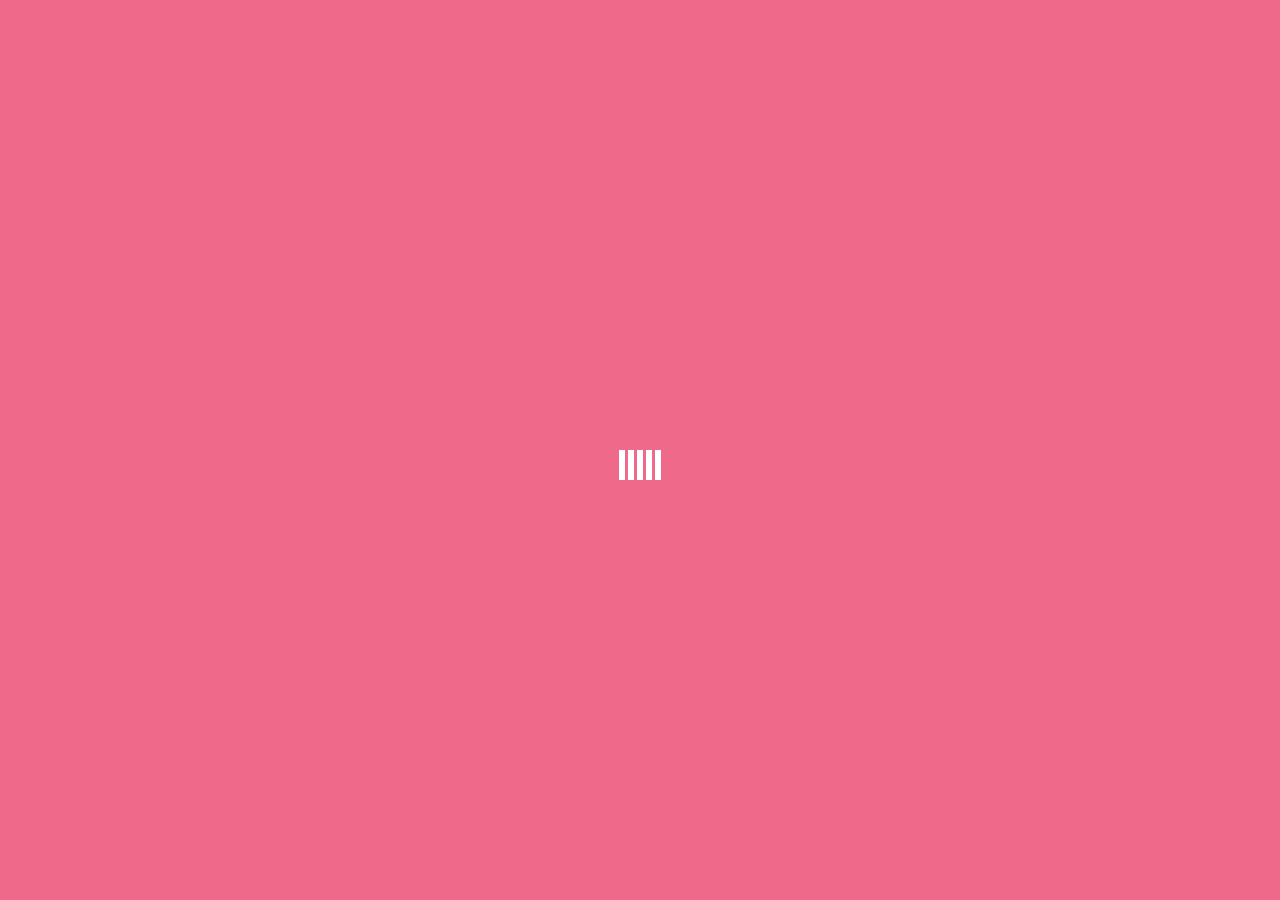
==== index.html @ 7e1c00b8 "first" ====
<!DOCTYPE html>
<html lang="en">
  <head>
    <title>Crussssh</title>
    <!-- Required meta tags -->
    <meta charset="utf-8" />
    <meta
      name="viewport"
      content="width=device-width, initial-scale=1, shrink-to-fit=no"
    />

    <!-- Bootstrap CSS -->
    <link rel="stylesheet" href="css/style.css" />
    <link rel="stylesheet" href="css/spinload.css" />
    <link
      rel="stylesheet"
      type="text/css"
      href=" https://fonts.googleapis.com/css?family=Pacifico"
    />
    <link
      rel="stylesheet"
      href="https://stackpath.bootstrapcdn.com/bootstrap/4.3.1/css/bootstrap.min.css"
      integrity="sha384-ggOyR0iXCbMQv3Xipma34MD+dH/1fQ784/j6cY/iJTQUOhcWr7x9JvoRxT2MZw1T"
      crossorigin="anonymous"
    />
  </head>
  <body>
    <div class="wrapper">
      <!-- Preloader -->
      <div id="preloader">
        <div class="spinner">
          <div class="rect1"></div>
          <div class="rect2"></div>
          <div class="rect3"></div>
          <div class="rect4"></div>
          <div class="rect5"></div>
        </div>
      </div>
      <div id="bg"></div>
      <div class="content">
        <header>
          <h2 id="text3">Cậu yêu tớ có phải không nào ._.</h2>
          <h4 id="text4">
            Nếu cậu ko trả lời mà thoát ra tức là muốn làm vợ tớ rùi đó nha :v
          </h4>
        </header>
        <button id="yes" type="button" class="btn btn-danger btn-lg">
          Yêu ơi là yêuuuuuu <333
        </button>
        <button id="no" type="button" class="btn btn-info btn-lg">
          Cậu mơ à :333
        </button>
      </div>
    </div>
    <audio src="./sound/sound.mp3" autoplay></audio>
    <!-- Optional JavaScript -->
    <!-- jQuery first, then Popper.js, then Bootstrap JS -->
    <script
      src="https://code.jquery.com/jquery-3.4.1.js"
      integrity="sha256-WpOohJOqMqqyKL9FccASB9O0KwACQJpFTUBLTYOVvVU="
      crossorigin="anonymous"
    ></script>
    <script
      src="https://cdnjs.cloudflare.com/ajax/libs/popper.js/1.14.7/umd/popper.min.js"
      integrity="sha384-UO2eT0CpHqdSJQ6hJty5KVphtPhzWj9WO1clHTMGa3JDZwrnQq4sF86dIHNDz0W1"
      crossorigin="anonymous"
    ></script>
    <script
      src="https://stackpath.bootstrapcdn.com/bootstrap/4.3.1/js/bootstrap.min.js"
      integrity="sha384-JjSmVgyd0p3pXB1rRibZUAYoIIy6OrQ6VrjIEaFf/nJGzIxFDsf4x0xIM+B07jRM"
      crossorigin="anonymous"
    ></script>
    <script src="https://cdn.jsdelivr.net/npm/sweetalert2@9"></script>
    <script src="js/myJs.js"></script>
  </body>
</html>
---- css/style.css ----
.content {
    position: relative;
    z-index: 3;
  }
  #no{
    position: absolute;
    display: inline-block;
    left: 35%; 
    top: 40vh;
    -webkit-transition: all 0.1s ease-out;
  }
  #yes{
    position: absolute;
    display: inline-block;
    left: 70%; 
    top: 40vh;
    -webkit-transition: all 0.3s ease-out;
  }
#bg{
  position: fixed;
  top: 0;
  right: 0;
  bottom: 0;
  left: 0;
  opacity: .8;
  /* height: 100vh; */
  z-index: 0;
  background-repeat: no-repeat;
  background-image: url(../img/puung3.jpg);
  background-size: cover;
  background-position: 50%;
  -webkit-filter: blur(4px);
}
.swal2-title, .swal2-content{
  color: azure !important;
}
.swal2-popup {
  border-radius: 15px !important;
}

header h2 {
  font-family: 'Pacifico';
  font-size: 80px;
  text-align: center;
	margin-bottom: 30px;
}
header h4 {
  font-family: 'Pacifico';
  text-align: center;
}

@media only screen and (max-width: 500px) {
  header h2 {
    font-family: 'Pacifico';
    font-size: 45px;
    text-align: center;
    margin-bottom: 30px;
  }
  header h4 {
    font-family: 'Pacifico';
    text-align: center;
    padding: 15px;
  }
  #no{
    position: absolute;
    display: inline-block;
    left: 7%; 
    top: 40vh;
    font-size: 14px;
    padding: 3px;
    -webkit-transition: all 0.1s ease-out;
  }
  #yes{
    position: absolute;
    display: inline-block;
    left: 58%; 
    top: 40vh;
    font-size: 14px;
    padding: 3px;
    -webkit-transition: all 0.3s ease-out;
  }
}
---- css/spinload.css ----
/* 3. Preloader */
#preloader {
	position: fixed;
	top:0;
	left:0;
	right:0;
	bottom:0;
	background-color:#ef6a8a; /* change if the mask should have another color then white */
	z-index:9999999; /* makes sure it stays on top */
}

.spinner {
	position:absolute;
	left:50%; /* centers the loading animation horizontally one the screen */
	top:50%; /* centers the loading animation vertically one the screen */
	width: 50px;
	height: 30px;
	text-align: center;
	font-size: 10px;
	margin-left:-25px;
}

.spinner > div {
	background-color: #fff;
	height: 100%;
	width: 6px;
	display: inline-block; 
	-webkit-animation: stretchdelay 1.2s infinite ease-in-out;
	animation: stretchdelay 1.2s infinite ease-in-out;
}

.spinner .rect2 {
	-webkit-animation-delay: -1.1s;
	animation-delay: -1.1s;
}

.spinner .rect3 {
	-webkit-animation-delay: -1.0s;
	animation-delay: -1.0s;
}

.spinner .rect4 {
	-webkit-animation-delay: -0.9s;
	animation-delay: -0.9s;
}

.spinner .rect5 {
	-webkit-animation-delay: -0.8s;
	animation-delay: -0.8s;
}

@-webkit-keyframes stretchdelay {
	0%, 40%, 100% { -webkit-transform: scaleY(0.4) }  
	20% { -webkit-transform: scaleY(1.0) }
}

@keyframes stretchdelay {
	0%, 40%, 100% { 
	transform: scaleY(0.4);
	-webkit-transform: scaleY(0.4);
	}  20% { 
	transform: scaleY(1.0);
	-webkit-transform: scaleY(1.0);
	}
}
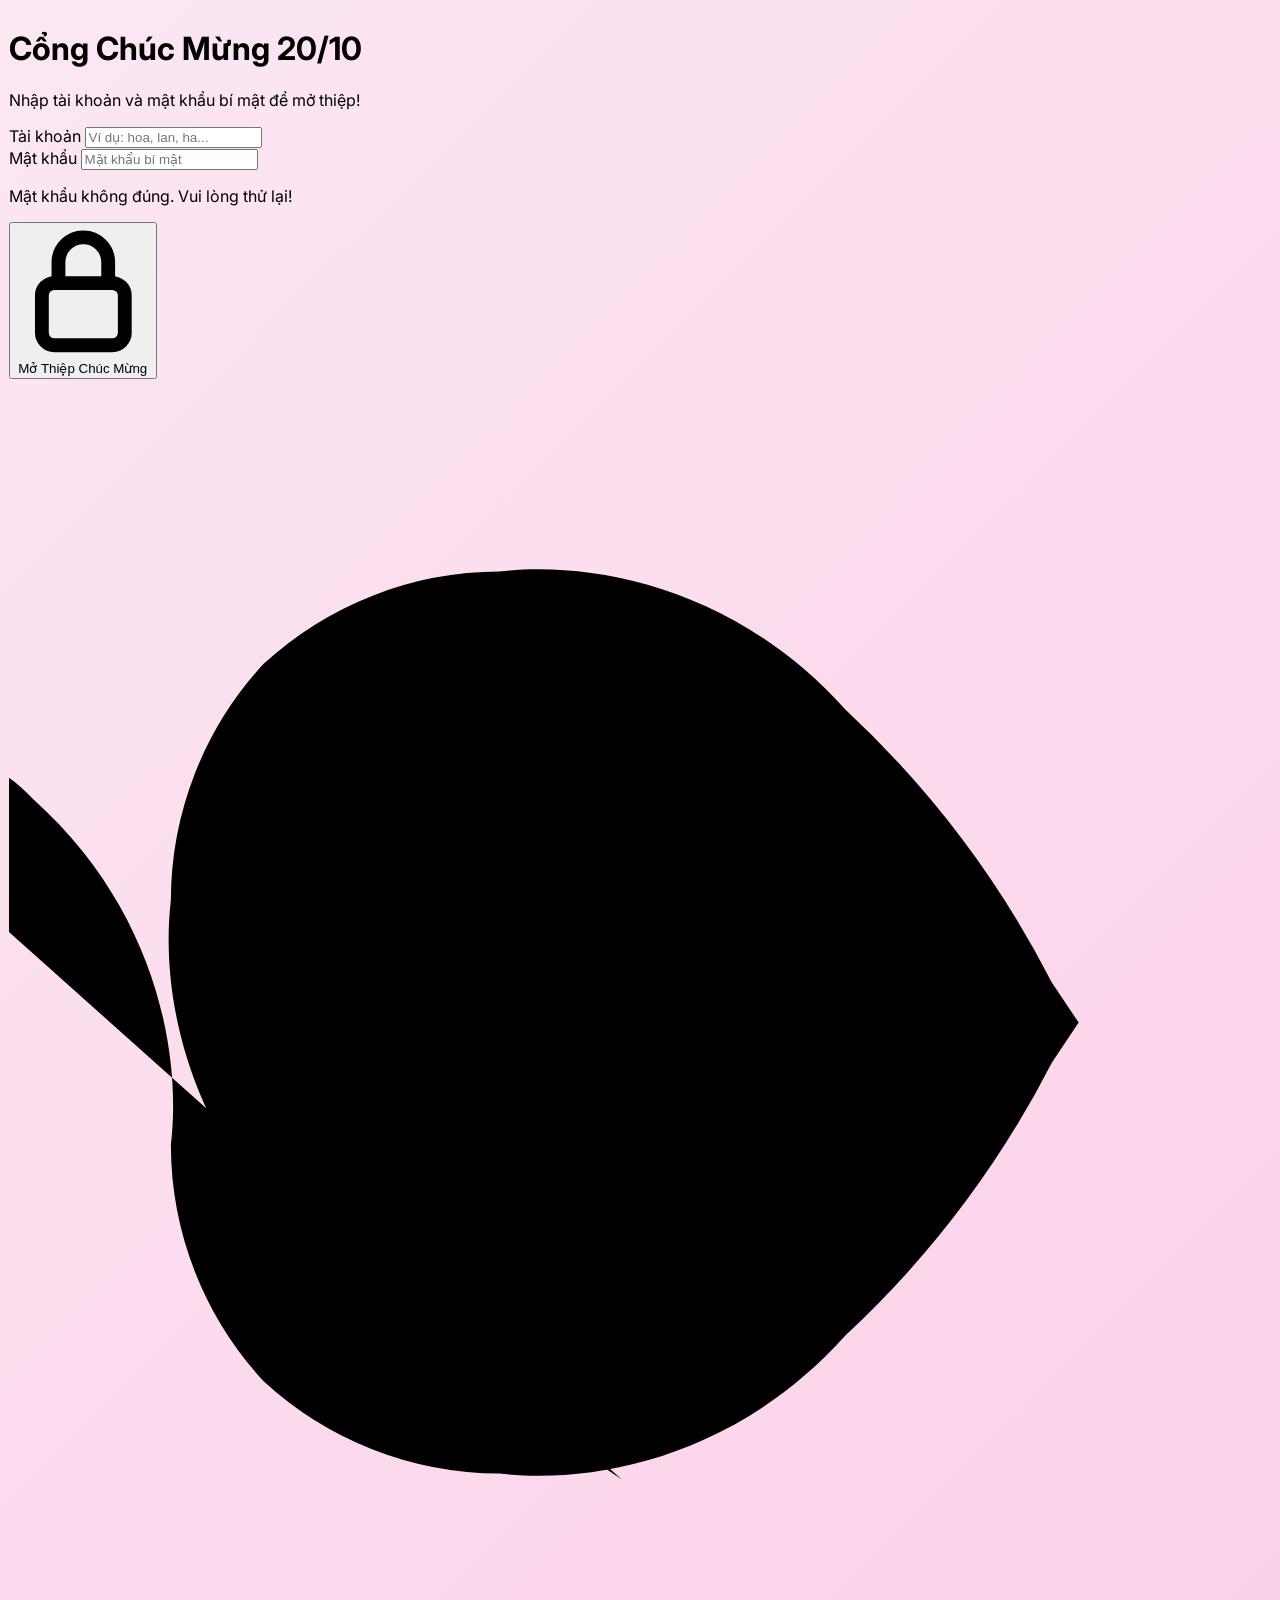
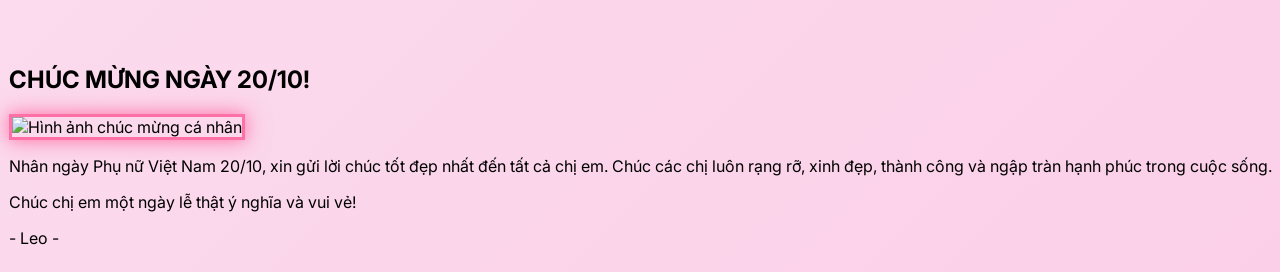
==== commit e9a0dbba: "First commit - Web chúc mừng 20/10" ====
--- a/index.html
+++ b/index.html
@@ -1,76 +1,333 @@
 <!DOCTYPE html>
-<html lang="en">
+<html lang="vi">
   <head>
-    <title>Crussssh</title>
-    <!-- Required meta tags -->
-    <meta charset="utf-8" />
-    <meta
-      name="viewport"
-      content="width=device-width, initial-scale=1, shrink-to-fit=no"
-    />
-
-    <!-- Bootstrap CSS -->
-    <link rel="stylesheet" href="css/style.css" />
-    <link rel="stylesheet" href="css/spinload.css" />
-    <link
-      rel="stylesheet"
-      type="text/css"
-      href=" https://fonts.googleapis.com/css?family=Pacifico"
-    />
-    <link
-      rel="stylesheet"
-      href="https://stackpath.bootstrapcdn.com/bootstrap/4.3.1/css/bootstrap.min.css"
-      integrity="sha384-ggOyR0iXCbMQv3Xipma34MD+dH/1fQ784/j6cY/iJTQUOhcWr7x9JvoRxT2MZw1T"
-      crossorigin="anonymous"
-    />
+    <meta charset="UTF-8" />
+    <meta name="viewport" content="width=device-width, initial-scale=1.0" />
+    <title>Lời Chúc 20/10 - Dành Tặng Chị Em Phụ Nữ Việt Nam</title>
+    <!-- Tải Tailwind CSS -->
+    <script src="https://cdn.tailwindcss.com"></script>
+    <style>
+      /* Thiết lập font Inter làm mặc định */
+      @import url("https://fonts.googleapis.com/css2?family=Inter:wght@100..900&display=swap");
+      body {
+        font-family: "Inter", sans-serif;
+        min-height: 100vh;
+        display: flex;
+        align-items: center;
+        justify-content: center;
+        /* Gradient nền ấm áp, phù hợp với chủ đề */
+        background: linear-gradient(135deg, #fce7f3 0%, #fbcfe8 100%);
+      }
+
+      /* Thêm hiệu ứng cho thiệp */
+      .card-enter {
+        animation: fadeInScale 0.8s ease-out;
+      }
+
+      @keyframes fadeInScale {
+        from {
+          opacity: 0;
+          transform: scale(0.8) translateY(20px);
+        }
+        to {
+          opacity: 1;
+          transform: scale(1) translateY(0);
+        }
+      }
+
+      /* Hiệu ứng chuyển động trái tim */
+      @keyframes heartbeat {
+        0% {
+          transform: scale(1);
+        }
+        15% {
+          transform: scale(1.05);
+        }
+        30% {
+          transform: scale(1);
+        }
+        45% {
+          transform: scale(1.05);
+        }
+        60% {
+          transform: scale(1);
+        }
+      }
+      .heart-beat {
+        animation: heartbeat 2s infinite ease-in-out;
+      }
+
+      /* HIỆU ỨNG KHUNG VIỀN SÁNG TẠO (GLOWING BORDER) */
+      .image-glow {
+        border: 3px solid #ff70a6; /* Màu viền chính */
+        box-shadow: 0 0 15px rgba(255, 112, 166, 0.7),
+          0 0 25px rgba(255, 112, 166, 0.5);
+        animation: pulseGlow 3s infinite alternate ease-in-out;
+      }
+
+      @keyframes pulseGlow {
+        from {
+          box-shadow: 0 0 10px rgba(255, 112, 166, 0.5),
+            0 0 20px rgba(255, 112, 166, 0.3);
+        }
+        to {
+          box-shadow: 0 0 15px rgba(255, 112, 166, 0.8),
+            0 0 30px rgba(255, 112, 166, 0.6);
+        }
+      }
+    </style>
   </head>
   <body>
-    <div class="wrapper">
-      <!-- Preloader -->
-      <div id="preloader">
-        <div class="spinner">
-          <div class="rect1"></div>
-          <div class="rect2"></div>
-          <div class="rect3"></div>
-          <div class="rect4"></div>
-          <div class="rect5"></div>
+    <!-- CONTAINER CHÍNH -->
+    <div class="p-4 w-full max-w-lg">
+      <!-- MÀN HÌNH 1: ĐĂNG NHẬP -->
+      <div
+        id="login-screen"
+        class="card-enter bg-white p-8 md:p-10 rounded-xl shadow-2xl transition-all duration-500"
+      >
+        <h1 class="text-3xl font-extrabold text-pink-600 text-center mb-6">
+          Cổng Chúc Mừng 20/10
+        </h1>
+        <p class="text-center text-gray-500 mb-8">
+          Nhập tài khoản và mật khẩu bí mật để mở thiệp!
+        </p>
+
+        <form id="login-form" class="space-y-6">
+          <div>
+            <label
+              for="username"
+              class="block text-sm font-medium text-gray-700 mb-1"
+              >Tài khoản</label
+            >
+            <input
+              type="text"
+              id="username"
+              placeholder="Ví dụ: hoa, lan, ha..."
+              required
+              class="w-full px-4 py-2 border border-gray-300 rounded-lg focus:ring-pink-500 focus:border-pink-500 transition duration-300 shadow-sm"
+            />
+          </div>
+
+          <div>
+            <label
+              for="password"
+              class="block text-sm font-medium text-gray-700 mb-1"
+              >Mật khẩu</label
+            >
+            <input
+              type="password"
+              id="password"
+              placeholder="Mật khẩu bí mật"
+              required
+              class="w-full px-4 py-2 border border-gray-300 rounded-lg focus:ring-pink-500 focus:border-pink-500 transition duration-300 shadow-sm"
+            />
+          </div>
+
+          <p
+            id="error-message"
+            class="text-sm text-red-500 text-center hidden pt-2"
+          >
+            Mật khẩu không đúng. Vui lòng thử lại!
+          </p>
+
+          <button
+            type="submit"
+            class="w-full flex items-center justify-center bg-pink-500 hover:bg-pink-600 text-white font-bold py-3 rounded-xl transition duration-300 transform hover:scale-[1.01] shadow-lg shadow-pink-300"
+          >
+            <svg
+              xmlns="http://www.w3.org/2000/svg"
+              fill="none"
+              viewBox="0 0 24 24"
+              stroke-width="2.5"
+              stroke="currentColor"
+              class="w-5 h-5 mr-2"
+            >
+              <path
+                stroke-linecap="round"
+                stroke-linejoin="round"
+                d="M16.5 10.5V6.75a4.5 4.5 0 1 0-9 0v3.75m-.75 11.25h10.5a2.25 2.25 0 0 0 2.25-2.25v-6.75a2.25 2.25 0 0 0-2.25-2.25H6.75a2.25 2.25 0 0 0-2.25 2.25v6.75a2.25 2.25 0 0 0 2.25 2.25Z"
+              />
+            </svg>
+            Mở Thiệp Chúc Mừng
+          </button>
+        </form>
+      </div>
+
+      <!-- MÀN HÌNH 2: THIỆP CHÚC MỪNG -->
+      <div
+        id="greeting-screen"
+        class="hidden card-enter bg-white p-8 md:p-10 rounded-xl shadow-2xl border-4 border-pink-400/50"
+        style="transition: opacity 1s"
+      >
+        <div class="text-center">
+          <!-- Icon và hiệu ứng -->
+          <svg
+            class="heart-beat mx-auto w-16 h-16 text-red-500 mb-4"
+            xmlns="http://www.w3.org/2000/svg"
+            viewBox="0 0 24 24"
+            fill="currentColor"
+          >
+            <path
+              d="m11.645 20.91-.762-.51a18.79 18.79 0 0 1-5.187-3.924c-2.316-2.074-2.83-4.798-2.62-6.574a6.62 6.62 0 0 1 1.758-4.484 6.62 6.62 0 0 1 4.484-1.758c1.776-.21 4.5.304 6.574 2.62a18.79 18.79 0 0 1 3.924 5.187l.51.762-.51.762a18.79 18.79 0 0 1-3.924 5.187c-2.074 2.316-4.798 2.83-6.574 2.62a6.62 6.62 0 0 1-4.484-1.758 6.62 6.62 0 0 1-1.758-4.484c.21-1.776-.304-4.5-2.62-6.574-.954-1.066-2.584-1.185-3.666-.34z"
+            />
+          </svg>
+
+          <!-- Tiêu đề sẽ được cá nhân hóa -->
+          <h2
+            id="greeting-title"
+            class="text-4xl font-black text-pink-700 mb-4 tracking-tight"
+          >
+            CHÚC MỪNG NGÀY 20/10!
+          </h2>
+
+          <!-- Hình ảnh cá nhân (sẽ được tải bằng JS sau khi đăng nhập) -->
+          <img
+            id="user-image"
+            src=""
+            alt="Hình ảnh chúc mừng cá nhân"
+            class="image-glow w-full h-auto object-cover rounded-xl my-6 mx-auto transition-all duration-500 transform hover:scale-[1.03] cursor-pointer"
+          />
+
+          <div
+            class="text-lg text-gray-700 text-left space-y-4 leading-relaxed"
+          >
+            <!-- Lời chúc sẽ được cá nhân hóa -->
+            <p id="personalized-greeting">
+              Nhân ngày Phụ nữ Việt Nam 20/10, xin gửi lời chúc tốt đẹp nhất đến
+              tất cả chị em. Chúc các chị luôn rạng rỡ, xinh đẹp, thành công và
+              ngập tràn hạnh phúc trong cuộc sống.
+            </p>
+            <p class="font-semibold text-pink-600 italic">
+              Chúc chị em một ngày lễ thật ý nghĩa và vui vẻ!
+            </p>
+          </div>
+
+          <div class="mt-8 pt-4 border-t border-pink-100">
+            <p class="text-sm text-gray-500">- Leo -</p>
+          </div>
         </div>
       </div>
-      <div id="bg"></div>
-      <div class="content">
-        <header>
-          <h2 id="text3">Cậu yêu tớ có phải không nào ._.</h2>
-          <h4 id="text4">
-            Nếu cậu ko trả lời mà thoát ra tức là muốn làm vợ tớ rùi đó nha :v
-          </h4>
-        </header>
-        <button id="yes" type="button" class="btn btn-danger btn-lg">
-          Yêu ơi là yêuuuuuu <333
-        </button>
-        <button id="no" type="button" class="btn btn-info btn-lg">
-          Cậu mơ à :333
-        </button>
-      </div>
     </div>
-    <audio src="./sound/sound.mp3" autoplay></audio>
-    <!-- Optional JavaScript -->
-    <!-- jQuery first, then Popper.js, then Bootstrap JS -->
-    <script
-      src="https://code.jquery.com/jquery-3.4.1.js"
-      integrity="sha256-WpOohJOqMqqyKL9FccASB9O0KwACQJpFTUBLTYOVvVU="
-      crossorigin="anonymous"
-    ></script>
-    <script
-      src="https://cdnjs.cloudflare.com/ajax/libs/popper.js/1.14.7/umd/popper.min.js"
-      integrity="sha384-UO2eT0CpHqdSJQ6hJty5KVphtPhzWj9WO1clHTMGa3JDZwrnQq4sF86dIHNDz0W1"
-      crossorigin="anonymous"
-    ></script>
-    <script
-      src="https://stackpath.bootstrapcdn.com/bootstrap/4.3.1/js/bootstrap.min.js"
-      integrity="sha384-JjSmVgyd0p3pXB1rRibZUAYoIIy6OrQ6VrjIEaFf/nJGzIxFDsf4x0xIM+B07jRM"
-      crossorigin="anonymous"
-    ></script>
-    <script src="https://cdn.jsdelivr.net/npm/sweetalert2@9"></script>
-    <script src="js/myJs.js"></script>
+
+    <script>
+      // --- 1. KHAI BÁO NHIỀU TÀI KHOẢN VÀ DỮ LIỆU CÁ NHÂN HÓA ---
+      const USER_DATA = {
+        luna: {
+          password: "2010",
+          name: "Luna",
+          imageUrl: "./img/luna.png",
+          greeting: `Chúc chị Nhàn – người đồng nghiệp đáng mến của em – có một ngày 20/10 thật nhiều niềm vui và tiếng cười. 
+          Chúc chị luôn giữ nụ cười tươi tắn, tràn đầy năng lượng và bình yên trong cuộc sống. Dù hiện tại chưa có “nửa kia”, 
+          nhưng em tin rằng chị – người dịu dàng, tốt bụng và bản lĩnh như chị – chắc chắn sẽ gặp được một người xứng đáng, biết trân trọng và yêu thương chị thật lòng.
+           20/10 thật vui chị nhé 💐💖!`,
+        },
+        grace: {
+          password: "2010",
+          name: "grace",
+          imageUrl: "./img/hue.png",
+          greeting: `Nhân ngày 20/10, gửi đến Huệ – cô đồng nghiệp vui tính, nhiệt tình và luôn sẵn lòng giúp đỡ người khác – những lời chúc tốt đẹp nhất! Cảm ơn Huệ vì luôn mang lại năng lượng tích cực và những nụ cười cho mọi người xung quanh. Chúc Huệ luôn hạnh phúc, công việc thuận lợi, gặp nhiều niềm vui và được yêu thương thật nhiều. Mong rằng nụ cười tươi tắn của Huệ sẽ luôn rực rỡ như hôm nay 🌷😊!`,
+
+        },
+        maianh: {
+          password: "2010",
+          name: "maianh",
+          imageUrl: "./img/maianh.jpg",
+          greeting: `Mai Anh à, 20/10 vui vẻ nhé! Cảm ơn em vì những lần chia sẻ đồ ăn ngon, những câu chuyện nhỏ nhưng luôn khiến anh cảm thấy thoải mái và ấm áp. Chúc em luôn giữ được nét đáng yêu, hồn nhiên cùng trái tim chân thành như hiện tại. Mong rằng mỗi ngày của em đều tràn ngập niềm vui, nhiều điều ngọt ngào như những món ăn em mang đến vậy 🍰🌸!`,
+
+        },
+        kimanh: {
+          password: "2010",
+          name: "kimanh",
+          imageUrl: "./img/kimanh.jpg",
+          greeting: `Chúc Kim Anh có một ngày 20/10 thật nhiều niềm vui và ý nghĩa. Cậu luôn là một người đặc biệt – nhẹ nhàng, điềm đạm nhưng rất kiên cường. Biết cậu sắp sang Trung Quốc học thạc sĩ, thật lòng chúc cậu có một hành trình mới thật thuận lợi, học tập tốt và gặp nhiều người tốt nữa. Cảm ơn cậu vì đã luôn dịu dàng và kiên nhẫn dạy tớ tiếng Trung, dù đôi khi tớ hỏi mấy thứ ngốc nghếch như nghe nhạc trung để lên hsk6 😅. Mong rằng chặng đường sắp tới cậu vẫn luôn bình an và hạnh phúc nhé 🌹🇨🇳!`,
+
+        },
+      };
+
+      // Lấy các phần tử DOM
+      const loginScreen = document.getElementById("login-screen");
+      const greetingScreen = document.getElementById("greeting-screen");
+      const loginForm = document.getElementById("login-form");
+      const usernameInput = document.getElementById("username");
+      const passwordInput = document.getElementById("password");
+      const errorMessage = document.getElementById("error-message");
+
+      // Các phần tử cần cập nhật
+      const userImage = document.getElementById("user-image");
+      const greetingTitle = document.getElementById("greeting-title");
+      const personalizedGreeting = document.getElementById(
+        "personalized-greeting"
+      );
+
+      /**
+       * Hàm xử lý logic đăng nhập
+       */
+      loginForm.addEventListener("submit", function (event) {
+        event.preventDefault(); // Ngăn chặn form submit mặc định
+
+        const username = usernameInput.value.trim().toLowerCase();
+        const password = passwordInput.value.trim();
+
+        const userData = USER_DATA[username];
+        const correctPassword = userData ? userData.password : null;
+
+        if (correctPassword && password === correctPassword) {
+          // Đăng nhập thành công
+          errorMessage.classList.add("hidden");
+
+          // === CẬP NHẬT NỘI DUNG CÁ NHÂN HÓA TRƯỚC KHI CHUYỂN TRANG ===
+          userImage.src = userData.imageUrl;
+          userImage.alt = userData.placeholderText;
+
+          // Cập nhật tiêu đề và lời chúc
+          greetingTitle.textContent = `CHÚC MỪNG 20/10!`;
+          personalizedGreeting.textContent = userData.greeting;
+
+          // ==========================================================
+
+          // Chuyển đổi giao diện
+          loginScreen.classList.remove("card-enter");
+          loginScreen.style.opacity = 0;
+
+          setTimeout(() => {
+            loginScreen.classList.add("hidden");
+
+            // Hiện màn hình chúc mừng với hiệu ứng card-enter
+            greetingScreen.classList.remove("hidden");
+            greetingScreen.classList.add("card-enter");
+          }, 500); // Đợi 0.5s để hiệu ứng mờ hoàn thành
+        } else {
+          // Đăng nhập thất bại
+          errorMessage.classList.remove("hidden");
+
+          // Thêm hiệu ứng rung nhẹ khi nhập sai
+          loginScreen.classList.add("animate-shake");
+          setTimeout(() => {
+            loginScreen.classList.remove("animate-shake");
+          }, 500);
+        }
+      });
+    </script>
+
+    <!-- Thêm hiệu ứng rung (sử dụng custom CSS keyframes) -->
+    <style>
+      @keyframes shake {
+        0%,
+        100% {
+          transform: translateX(0);
+        }
+        20%,
+        60% {
+          transform: translateX(-10px);
+        }
+        40%,
+        80% {
+          transform: translateX(10px);
+        }
+      }
+      .animate-shake {
+        animation: shake 0.5s ease-in-out;
+      }
+    </style>
   </body>
 </html>
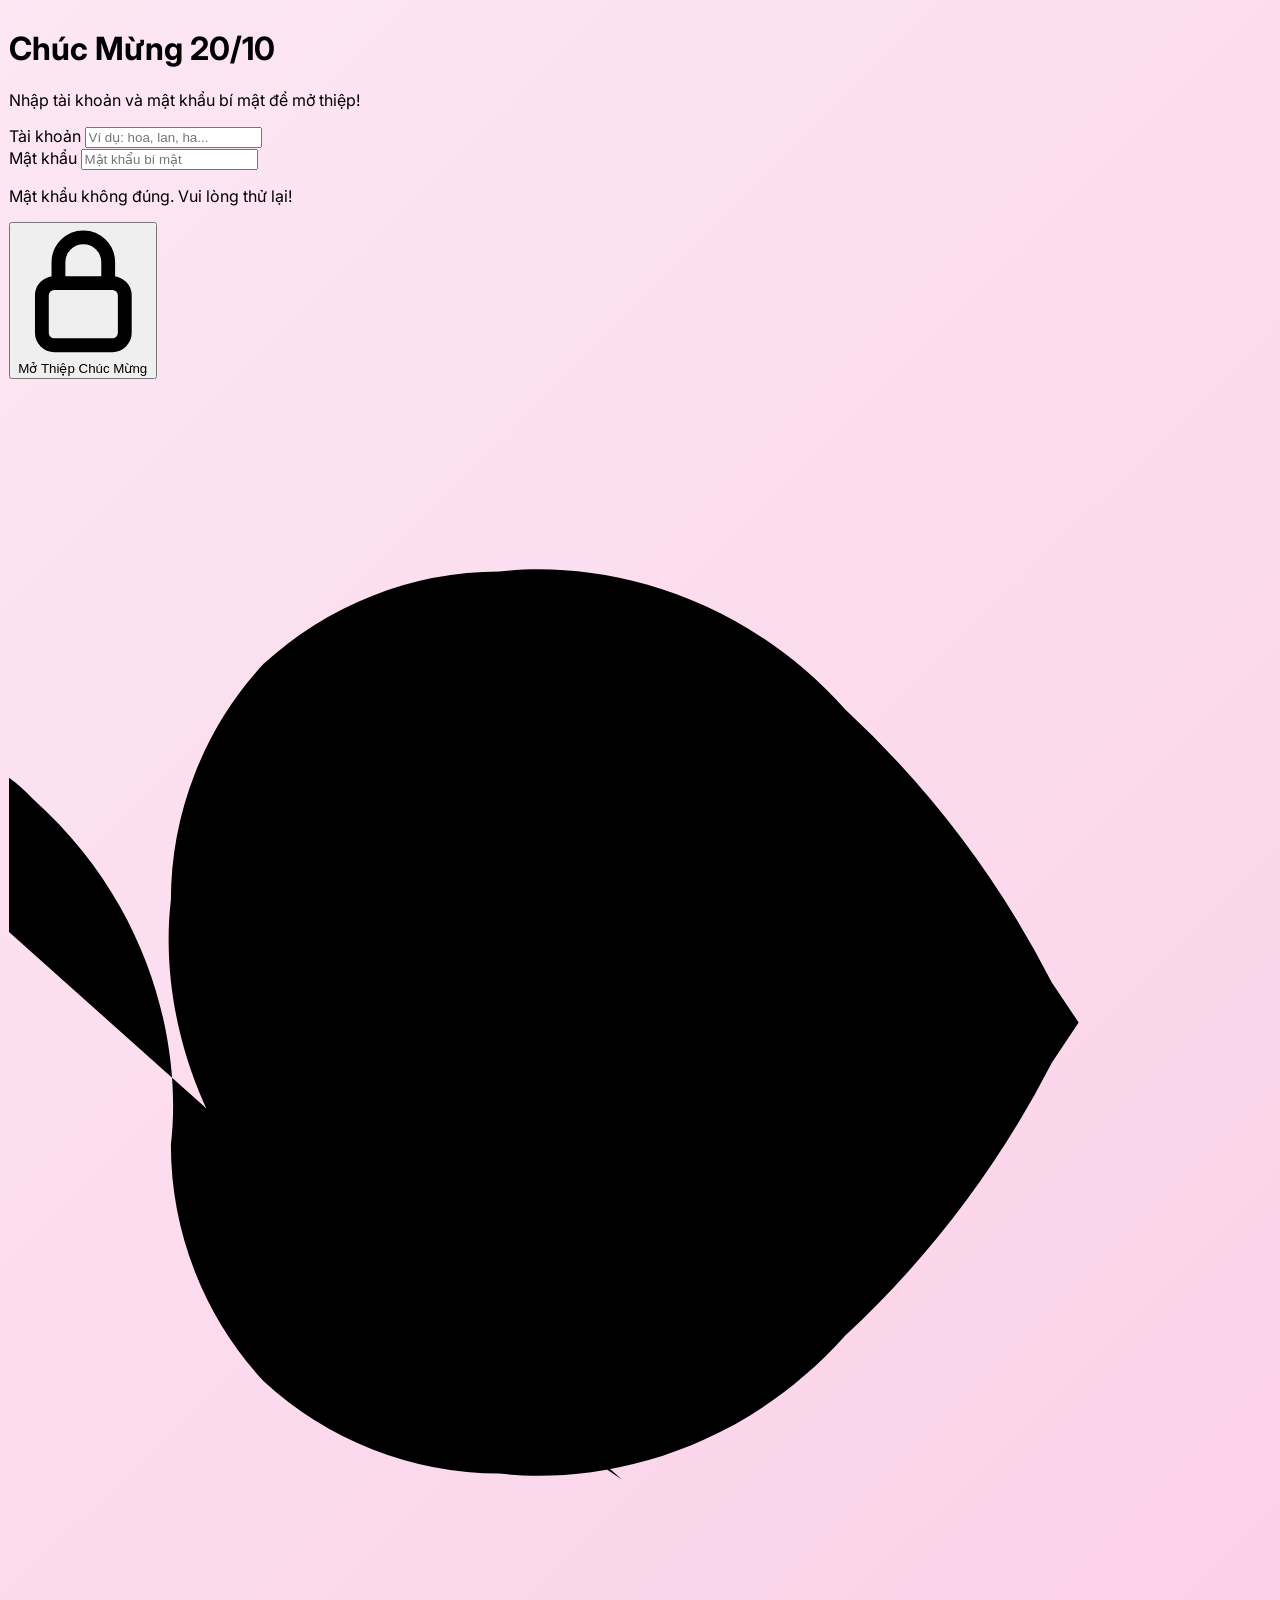
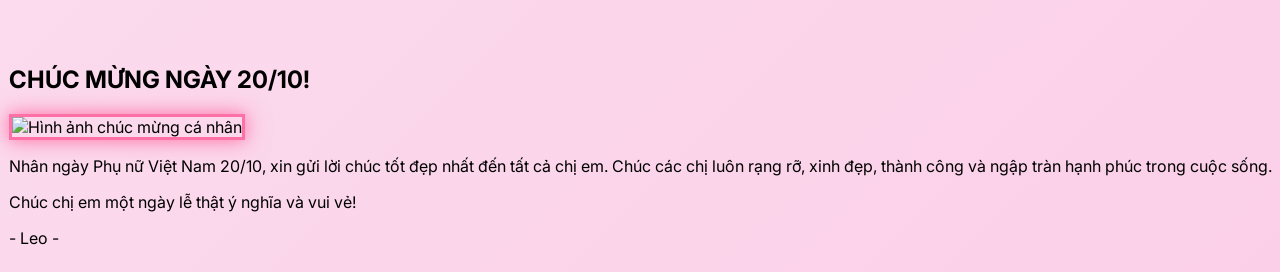
==== commit d5d3d734: "xoa chu thua" ====
--- a/index.html
+++ b/index.html
@@ -86,7 +86,7 @@
         class="card-enter bg-white p-8 md:p-10 rounded-xl shadow-2xl transition-all duration-500"
       >
         <h1 class="text-3xl font-extrabold text-pink-600 text-center mb-6">
-          Cổng Chúc Mừng 20/10
+          Chúc Mừng 20/10
         </h1>
         <p class="text-center text-gray-500 mb-8">
           Nhập tài khoản và mật khẩu bí mật để mở thiệp!
